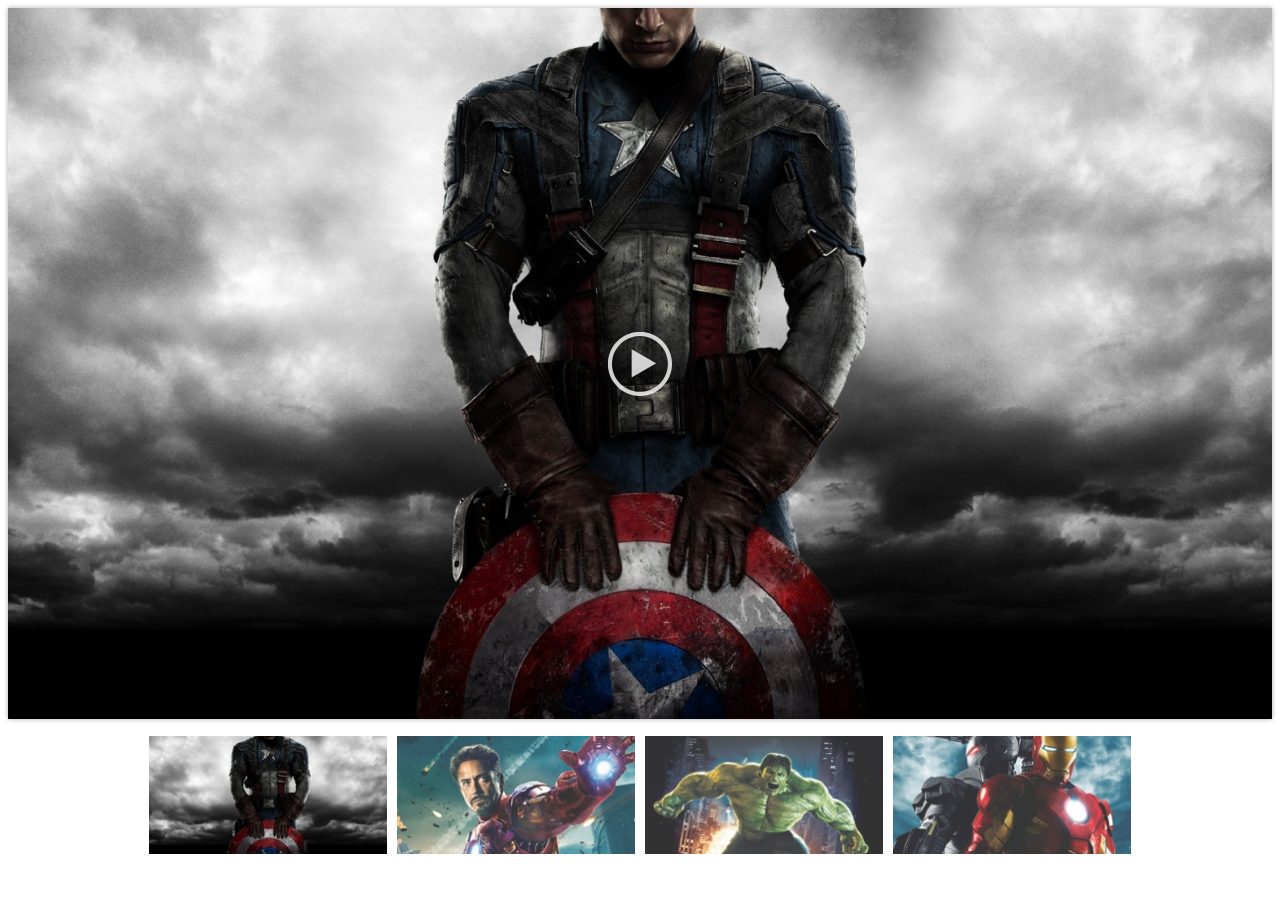
==== slider2.html @ e14e44c7 "first commit" ====
<!DOCTYPE html>
<html>
<head>
    <meta http-equiv="content-type" content="text/html;charset=utf-8"/>
    <title>Amazing Slider</title>
    
    <!-- Insert to your webpage before the </head> -->
    <script src="sliderengine/jquery.js"></script>
    <script src="sliderengine/amazingslider.js"></script>
    <link rel="stylesheet" type="text/css" href="sliderengine/amazingslider-2.css">
    <script src="sliderengine/initslider-2.js"></script>
    <!-- End of head section HTML codes -->
    
</head>
<body>
    
    <!-- Insert to your webpage where you want to display the slider -->
    <div class="amazingslider-wrapper" id="amazingslider-wrapper-2" style="display:block;position:relative;max-width:1280px;margin:0px auto;">
        <div class="amazingslider" id="amazingslider-2" style="display:block;position:relative;margin:0 auto;">
            <ul class="amazingslider-slides" style="display:none;">
                <li><img src="images/captain-america-the-first-avenger-chris-evans-shield-clouds.jpg" alt="Captain America: The First Avenger (2011)"  title="Captain America: The First Avenger (2011)" data-description="Trong Thế chiến thứ 2, để chiến đấu chống lại chủ nghĩa Phát xít, quân đội Mỹ bí mật lập nên dự án Siêu chiến binh. Steve Roger từ một anh lính nhỏ con, gầy gò nhưng dũng cảm đã trở thành một Siêu chiến binh mạnh mẽ, Captain America. Trong cuộc chiến cuối cùng chống lại Hydra, Steve đã hi sinh đâm máy bay chứa bom xuống biển, và bị đóng băng. Và được cứu sống ở tương lai thời hiện đại." />
                <video preload="none" src="https://www.youtube.com/embed/6y3oHJnfnjU?v=6y3oHJnfnjU&feature=emb_logo&ab_channel=TrailersCritic" ></video>
                </li>
                <li><img src="images/Avengers-Tony-Stark-Iron-Man-Movie-HD-Wallpaper-2880x1800-915x515.jpg" alt="Iron Man (2008)"  title="Iron Man (2008)" data-description="Tony Stark, một tỷ phú thiên tài trong một lần bị bắt cóc đã chế tạo nên bộ giáp Iron Man nhằm trốn thoát khỏi chúng. Sau khi thoát ra, Tony đã hoàn thiện bộ giáp của bản thân và dùng nó bảo vệ hòa bình cho thế giới. Danh tính Iron Man của Tony cũng bị lộ trong phần này." />
                <video preload="none" src="https://www.youtube.com/embed/KAE5ymVLmZg?v=KAE5ymVLmZg&feature=emb_logo&ab_channel=SeriesHunter24" ></video>
                </li>
                <li><img src="images/the-incredible-hulk-1k-2880x1800.jpg" alt="The Incredible Hulk (2008)"  title="The Incredible Hulk (2008)" data-description="Bruce Banner là nhà khoa học tham gia vào chương trình siêu chiến binh do đại tướng Thaddeus &quot;Thunderbolt&quot; Ross khởi xướng. Chương trình thất bại, Bruce Banner bị nhiễm phóng xạ và biến thành người khổng lồ xanh mỗi khi giận dữ. Bruce Banner vừa phải vật lộn khống chế bản thân, vừa trở thành mục tiêu truy đuổi của chính quyền, các thế lực xấu muốn sức mạnh." />
                <video preload="none" src="https://www.youtube.com/embed/xbqNb2PFKKA?v=xbqNb2PFKKA&ab_channel=MovieclipsClassicTrailers" ></video>
                </li>
                <li><img src="images/iron-man-2-4k-ay-2880x1800.jpg" alt="Iron Man 2 (2010)"  title="Iron Man 2 (2010)" data-description="Trong phần tiếp theo Tony phải đối mặt với việc chính quyền Mỹ muốn cướp lấy công nghệ Iron Man từ tay anh và sự quay lại trả thù của Ivan Vanko. Tony cùng với người bạn thân James Rhodey (War Machine) đã đánh bại Vanko ở cuối phim." data-texteffect="Font new" />
                <video preload="none" src="https://www.youtube.com/embed/wKtcmiifycU?v=wKtcmiifycU&t=70s&ab_channel=Movieclips" ></video>
                </li>
                <li><img src="images/thor_movie_2012-wallpaper-2560x1600.jpg" alt="Thor (2011)"  title="Thor (2011)" data-description="Thần sấm Thor là hoàng tử, con vua Odin ở vương quốc Asgard, nhưng vì kiêu ngạo nên bị đày xuống trái đất và mất hết sức mạnh. Thor làm quen và yêu nhà khoa học Jane Foster và dần học được sự khiêm tốn. Trong lúc đó ở Asgard, Odin chìm vào giấc ngủ còn Loki biết được mình không phải con ruột của Odin. Hắn đưa cỗ máy Destroyer đến Trái đất để sát hại anh mình. Thor nhờ sự dũng cảm của mình nên một lần nữa có lại được sức mạnh và đánh bại Loki." />
                <video preload="none" src="https://www.youtube.com/embed/vJUDu40Z_RY?v=vJUDu40Z_RY&t=81s&ab_channel=TheTrailerGuy" ></video>
                </li>
                <li><img src="images/the_avengers_2012_movie_2-wallpaper-2880x1800.jpg" alt="The Avenger (2012)"  title="The Avenger (2012)" data-description="Trong phần này các siêu anh hùng tập hợp lại thành một nhóm để chống lại Loki cùng đoàn quân ngoài vũ trụ của hắn. Các siêu anh hùng: Captain America, Iron Man, Hulk, Thor, Black Widow, Hawkeye không chỉ phải phối hợp cùng nhau mà còn phải giải quyết những bất đồng trong nội bộ của nhóm để cùng nhau giải cứu trái đất trước hiểm họa khôn lường." />
                <video preload="none" src="https://www.youtube.com/embed/hIR8Ar-Z4hw?v=hIR8Ar-Z4hw&ab_channel=MarvelEntertainment" ></video>
                </li>
                <li><img src="images/iron_man_3_iron_man_vs_mandarin-wallpaper-2880x1800.jpg" alt="Iron Man 3 (2013)"  title="Iron Man 3 (2013)" data-description="Trong phần Iron Man thứ 3 này Tony Stark tiếp tục phải đối mặt với một kẻ thù nguy hiểm và thông minh hơn gấp bội là tên khủng bố Mandarin liên tục thực hiện các vụ đánh bom bằng công nghệ Extremis và làm bị thương Happy Hogan, bạn thân của Stark. Sau khi thoát chết vì bị truy sát, Tony điều tra và biết kẻ đứng sau tất cả là khoa học gia Aldrich Killian, còn Mandarin kia chỉ là một diễn viên đóng giả." />
                <video preload="none" src="https://www.youtube.com/embed/Ke1Y3P9D0Bc?v=Ke1Y3P9D0Bc&t=35s&ab_channel=MarvelUK" ></video>
                </li>
                <li><img src="images/thor_the_dark_world_2013_movie-wallpaper-2880x1800.jpg" alt="Thor: The Dark World (2013)"  title="Thor: The Dark World (2013)" data-description="Trong khi Loki bị nhốt trong buồng giam ở Asgard sau thất bại với Avenger. Thor phải đối mặt với một mối đe dọa cổ xưa là những người Dark Elf do Malekith lãnh đạo. Malekith mong muốn tìm lại được Aether (Viên đá hiện thực) để phá hủy vũ trụ. Thor phải hợp tác với Loki để giải cứu người yêu của mình cũng như ngăn chặn Malekith." />
                <video preload="none" src="https://www.youtube.com/embed/npvJ9FTgZbM?v=npvJ9FTgZbM&t=24s&ab_channel=MarvelEntertainment" ></video>
                </li>
                <li><img src="images/captain_america_the_winter_soldier_2014-wallpaper-2880x1800.jpg" alt="Captain America: The Winter Soldier (2014)"  title="Captain America: The Winter Soldier (2014)" data-description="Captain America (giờ đây dưới quyền S.H.I.E.L.D.) vẫn đang tiếp tục thích nghi với thế giới hiện tại và thực hiện nhiều nhiệm vụ bảo vệ thế giới. Sau khi Nick Fury bị tấn công, Steve Rogers phát hiện S.H.I.E.L.D. đã bị HYDRA khống chế. Steve cùng với Black Widow và người bạn mới Falcon phải đối đầu chống lại Hydra và Chiến binh Mùa đông, cũng chính là Bucky Barnes, người bạn thân của Steve. Bucky đã không chết hồi Thế chiến thứ 2 mà đã bị HYDRA bắt về để lập trình lại não." />
                <video preload="none" src="https://www.youtube.com/embed/7SlILk2WMTI?v=7SlILk2WMTI&t=24s&ab_channel=MarvelEntertainment" ></video>
                </li>
                <li><img src="images/guardians_of_the_galaxy_2014_movie-wallpaper-2880x1800.jpg" alt="Guardians of the Galaxy 1 (2014)"  title="Guardians of the Galaxy 1 (2014)" data-description="Năm 1988, sau khi mẹ qua đời, Peter Quill bị bắt khỏi Trái đất bởi Tộc Yondu Ravager, từ đó anh trở thành đạo chích với biệt danh Star-Lord. Quill tìm được một quả cầu, bên trong là Viên đá Sức mạnh, nhưng rồi anh lại bị bắt ở hành tinh Xandar của Nova Corps. Tại đó Quill gặp Gamora, Rocket Racoon, Groot, Drax và cùng thoát ra. Họ cùng nhau ngăn cản âm mưu của tên chiến binh Kree là Ronan, kẻ muốn dùng quả cầu để hủy diệt Xandar." />
                <video preload="none" src="https://www.youtube.com/embed/2LIQ2-PZBC8?v=2LIQ2-PZBC8&ab_channel=MarvelEntertainment" ></video>
                </li>
                <li><img src="images/guardians_of_the_galaxy_vol_2-2560x1440.jpg" alt="Avengers: Age of Ultron (2015)"  title="Avengers: Age of Ultron (2015)" data-description="Nội dung của Vệ binh dải Ngân Hà 2 xoay quanh cuộc hành trình đi khắp vũ trụ của đội vệ binh để giúp Peter Quill tìm hiểu về nguồn gốc thực sự của mình." data-texteffect="Font new" />
                <video preload="none" src="https://www.youtube.com/embed/2cv2ueYnKjg?v=2cv2ueYnKjg&ab_channel=KinoCheckInternational" ></video>
                </li>
                <li><img src="images/avengers-age-of-ultron-movie-2880x1800.jpg" alt="Avengers: Age of Ultron (2015)"  title="Avengers: Age of Ultron (2015)" data-description="Sau sự kiện ở Captain America: The Winter Soldier các Avengers tập hợp cùng nhau để tiêu diệt tàn dư Hydra. Nhóm thu giữ được cây trượng của Loki với Viên đá Tâm trí, Tony tính dùng sức mạnh của viên đá để bảo vệ nền hòa bình Trái đất nhưng vô tình tạo ra Ultron, một thực thể tàn ác với ý định hủy diệt thế giới. Nhóm Avenger lại cùng nhau hợp sức bảo vệ thế giới và đánh bại kẻ thù mới này." />
                <video preload="none" src="https://www.youtube.com/embed/CieuGZ7TthE?v=CieuGZ7TthE&ab_channel=MovieclipsTrailers" ></video>
                </li>
                <li><img src="images/ant-man-2015-movie-2880x1800.jpg" alt="Ant-Man (2015)"  title="Ant-Man (2015)" data-description="Scott Lang, một đạo chích đã hoàn lương, đang tìm một công việc mới. Trong một lần ngứa nghề, anh đã gặp được Hank Pym và được ông giao cho bộ giáp Ant-Man với công nghệ thu nhỏ. Scott cùng con gái Hank Pym là Hope van Dyne, bắt tay lấy lại công nghệ công nghệ thu nhỏ này từ tay Darren Cross (học trò cũ của hank Pym) nhưng đang có ý định bán công nghệ này cho Hydr" />
                <video preload="none" src="https://www.youtube.com/embed/QfOZWGLT1JM?v=QfOZWGLT1JM&ab_channel=MovieclipsTrailers" ></video>
                </li>
                <li><img src="images/doctor_strange-wallpaper-2880x1800.jpg" alt="Doctor Strange (2016)"  title="Doctor Strange (2016)" data-description="Stephen Strange, bác sĩ nhà giải phẫu thần kinh nổi tiếng nhất thế giới, gặp một tai nạn xe hơi kinh hoàng và bị chấn thương tay gần như không thể phục hồi, mất đi sự nghiệp anh quyết định sẽ lên đường đi tìm cách để chữa trị, anh đã đi đến Kamar-Taj và đã gặp Thượng Cổ Tôn Giả (The Ancient One).
Bà đã dạy Strange cách sử dụng các võ thuật huyền bí để có thể giải cứu Trái Đất khỏi các hiểm họa khôn lường của tên quái vật Dormammu." />
                <video preload="none" src="https://www.youtube.com/embed/HSzx-zryEgM?v=HSzx-zryEgM&ab_channel=MarvelEntertainment" ></video>
                </li>
                <li><img src="images/2DBcuS.jpg" alt="Captain America: Civil War (2016)"  title="Captain America: Civil War (2016)" data-description="Sau những hoạt động bảo vệ thế giới dẫn đến thương vong cho dân thường, Chính phủ quyết định đã đến lúc nhóm Avenger phải chịu trách nhiệm cho những hoạt động của họ. Hiệp ước Sokovia ra đời dẫn đến những bất đồng trong nhóm Avenger giữa Captain America và Iron Man.
Sau khi trụ sở LHQ bị đánh bom, Bucky Barnes trở thành kẻ tình nghi số một, để bảo vệ người bạn thân của mình, Captain phải đối đầu với những người đồng đội của mình.
Một trận chiến nổ ra giữa nhóm bao gồm Captain America, Winter Soldier, Falcon, Ant-Man, Scarlet Witch, Hawkeye với nhóm của Iron Man bao gồm Iron Man, War Machine, Vision, Spider-Man, Black Panther, Black Widow. Thế nhưng, tất cả chỉ là âm mưu của kẻ phản diện Zemo để các siêu anh hùng chống lại nhau." />
                <video preload="none" src="https://www.youtube.com/embed/FkTybqcX-Yo?v=FkTybqcX-Yo&ab_channel=MovieclipsTrailers" ></video>
                </li>
                <li><img src="images/black-panther-4k-movie-poster-vi-2880x1800.jpg" alt="Black Panther (2018)"  title="Black Panther (2018)" data-description="Kể về nguồn gốc ra đời cũng như sức mạnh của Black Panther, sau sự kiện cha của Black Panther là T’Chaka mất bởi Zemo, Black Panther (T’Challa) lên ngôi kế vị trở thành vua của Wakanda. Black Panther phải đối đầu với kẻ thù rất mạnh và cũng là người anh em họ của mình, Killmonger." />
                <video preload="none" src="https://www.youtube.com/embed/xjDjIWPwcPU?v=xjDjIWPwcPU&ab_channel=MarvelEntertainment" ></video>
                </li>
                <li><img src="images/spider_man_homecoming_2017_hd-2560x1440.jpg" alt="Spider-Man: Homecoming  (2017)"  title="Spider-Man: Homecoming  (2017)" data-description="Sau sự kiện Captain America: Civil War, Spider Man trở về nhà và tiếp tục việc học của mình cũng như bảo về thành phố New York. Với bộ giáp mới do Tony Stark chế tạo, Nhện nhọ Peter Parker giờ đây có thể tự tin bảo vệ New York trước mọi thế lực nguy hiểm. Kết phim, Tony Stark mở lời mời Peter vào Biệt đội Avenger, nhưng cậu từ chối." />
                <video preload="none" src="https://www.youtube.com/embed/n9DwoQ7HWvI?v=n9DwoQ7HWvI&ab_channel=MovieclipsTrailers" ></video>
                </li>
                <li><img src="images/4k-thor-ragnarok-cl-2880x1800.jpg" alt="Thor: Ragnarok (2017)"  title="Thor: Ragnarok (2017)" data-description="Sau khi trở về Asgard và phát hiện Odin bị Loki giả mạo, Thor cùng Loki đi đến Trái đất tìm Odin, nhưng lúc này Odin đã rất yếu và giải thích rằng Ragnarok nhất định sẽ xảy ra nếu mình mất. Sau khi Odin tan biến, Hela (Chị ruột của Thor) xuất hiện và đối đầu với Thor và Loki. Búa thần Mjolnir của Thor bị Hela đánh vỡ, Thor lưu lạc đến hành tinh Sakaar và gặp lại người bạn cũ Hulk. Anh cùng bạn bè của mình phải tìm mọi cách và chạy đua với thời gian để đánh bại Hela" />
                <video preload="none" src="https://www.youtube.com/embed/ue80QwXMRHg?v=ue80QwXMRHg&ab_channel=MarvelEntertainment" ></video>
                </li>
                <li><img src="images/avengers-infinity-war-2018-all-characters-poster-1s-2560x1080.jpg" alt="Avenger: Infinity War (2018)"  title="Avenger: Infinity War (2018)" data-description="Đội Avenger tiếp tục một lần nữa bảo vệ Trái đất khỏi thảm họa hủy diệt từ tên siêu phản diện Thanos. Iron Man cùng Spider Man, Doctor Stranger, nhóm Guardian đến hành tinh Titan để ngăn chặn Thanos.
Còn nhóm Captain America đến Wakanda để bảo vệ Viên đá tâm trí của Vision. Đứng trước kẻ thù quá mạnh, kết quả nhóm Avenger thất bại hoàn toàn và sau cú búng tay định mệnh đã tiêu diệt một nửa sinh mệnh trong vũ trụ của Thanos, đã làm cho phân nửa nhóm Avenger tan biến.
Nebula và Stark là những người sống sót trên Titan, trong khi ở Wakanda chỉ còn lại Steve Roger, Hulk, M&apos;Baku, Okoye, Rhodes, Rocket, Black Widow và Thor." />
                <video preload="none" src="https://www.youtube.com/embed/6ZfuNTqbHE8?v=6ZfuNTqbHE8&ab_channel=MarvelEntertainment" ></video>
                </li>
                <li><img src="images/ant_man_and_the_wasp_4k_8k_2018-2560x1440.jpg" alt="Ant man and The Wasp (2018)"  title="Ant man and The Wasp (2018)" data-description="Phần tiếp theo Ant-Man (2015), Scott Lang chiến đấu cùng Hope Van Dyne (Chiến binh ong) để cứu mẹ cô - Janet van Dyne (Wasp) bị kẹt trong thế giới lượng tử. Anh phải đối đầu với Sonny Burch - một kẻ buôn bán thiết bị ở chợ đen muốn đánh cắp những nghiên cứu của Pym và Hope, và Gosh - một người phụ nữ đeo mặt nạ, có trạng thái không ổn định.
Kết thúc phim, trong khi Scott đang vào thí nghiệm ở thế giới lượng tử thì Hank Pym, Hope van Dyne, Janet van Dyne tan biến do cú búng tay của Thanos gây ra, làm cho Scott bị kẹt lại trong thế giới lượng tử." />
                <video preload="none" src="https://www.youtube.com/embed/UUkn-enk2RU?v=UUkn-enk2RU&ab_channel=MarvelEntertainment" ></video>
                </li>
                <li><img src="images/captain_marvel_4k_5k-wallpaper-2880x1800.jpg" alt="Captain Marvel (2019)"  title="Captain Marvel (2019)" data-description="Phần phim riêng về Captain Marvel. Carol Danvers, lấy bối cảnh vào những năm 90, kể về lý lịch cũng như nguồn gốc ra đời sức mạnh của Captain Marvel, về con đường trở thành siêu anh hùng mạnh mẽ nhất vũ trụ của Carol Danvers." />
                <video preload="none" src="https://www.youtube.com/embed/moY78qMJuxM?v=moY78qMJuxM&ab_channel=FilmSelectTrailer" ></video>
                </li>
                <li><img src="images/avengers-endgame-2019-official-poster-th-2880x1800.jpg" alt="Avengers: Endgame (2019)"  title="Avengers: Endgame (2019)" data-description="5 năm sau cú búng tay của Thanos các Avenger sống sót tìm cách đảo ngược những gì Thanos đã làm, Scott Lang may mắn thoát ra khỏi thế giới lượng tử và cùng các Avenger khác tìm cách dùng nó để quay ngược quá khứ để tìm đá vô cực nhằm khắc phục những mất mát mà Thanos đã gây ra cho vũ trụ.
Kết phim, nhờ sự hi sinh Iron Man - Tony Stark nhóm Avenger tiêu diệt được Thanos và toàn bộ đội quân của hắn, cũng như cứu sống được những người đã bị biến mất ở phần Avenger: Infinity War, từ đó mở ra một tương lai mới cho nền hòa bình vũ trụ." />
                <video preload="none" src="https://www.youtube.com/embed/TcMBFSGVi1c?v=TcMBFSGVi1c&ab_channel=MarvelEntertainment" ></video>
                </li>
                <li><img src="images/spider-man-far-from-home-2019-2880x1800_949564-mm-90.jpg" alt="Spider-Man: Far From Home (2019)"  title="Spider-Man: Far From Home (2019)" data-description="Người Nhện Xa Nhà lấy bối cảnh sau sự kiện Avenger: Endgame, Peter trở về nhà và bắt đầu cuộc sống bình thường, trong chuyến du lịch châu Âu cùng nhóm bạn. Nhện nhọ phải đối đầu với Misterio, một nhân vật tưởng chừng đầy quyền năng nhưng thực chất đó chỉ là công nghệ ảo ảnh để đánh lừa người khác của hắn mà thôi." />
                <video preload="none" src="https://www.youtube.com/embed/Nt9L1jCKGnE?v=Nt9L1jCKGnE&ab_channel=SonyPicturesEntertainment" ></video>
                </li>
            </ul>
            <ul class="amazingslider-thumbnails" style="display:none;">
                <li><img src="images/captain-america-the-first-avenger-chris-evans-shield-clouds-tn.jpg" alt="Captain America: The First Avenger (2011)" title="Captain America: The First Avenger (2011)" /></li>
                <li><img src="images/Avengers-Tony-Stark-Iron-Man-Movie-HD-Wallpaper-2880x1800-915x515-tn.jpg" alt="Iron Man (2008)" title="Iron Man (2008)" /></li>
                <li><img src="images/the-incredible-hulk-1k-2880x1800-tn.jpg" alt="The Incredible Hulk (2008)" title="The Incredible Hulk (2008)" /></li>
                <li><img src="images/iron-man-2-4k-ay-2880x1800-tn.jpg" alt="Iron Man 2 (2010)" title="Iron Man 2 (2010)" /></li>
                <li><img src="images/thor_movie_2012-wallpaper-2560x1600-tn.jpg" alt="Thor (2011)" title="Thor (2011)" /></li>
                <li><img src="images/the_avengers_2012_movie_2-wallpaper-2880x1800-tn.jpg" alt="The Avenger (2012)" title="The Avenger (2012)" /></li>
                <li><img src="images/iron_man_3_iron_man_vs_mandarin-wallpaper-2880x1800-tn.jpg" alt="Iron Man 3 (2013)" title="Iron Man 3 (2013)" /></li>
                <li><img src="images/thor_the_dark_world_2013_movie-wallpaper-2880x1800-tn.jpg" alt="Thor: The Dark World (2013)" title="Thor: The Dark World (2013)" /></li>
                <li><img src="images/captain_america_the_winter_soldier_2014-wallpaper-2880x1800-tn.jpg" alt="Captain America: The Winter Soldier (2014)" title="Captain America: The Winter Soldier (2014)" /></li>
                <li><img src="images/guardians_of_the_galaxy_2014_movie-wallpaper-2880x1800-tn.jpg" alt="Guardians of the Galaxy 1 (2014)" title="Guardians of the Galaxy 1 (2014)" /></li>
                <li><img src="images/guardians_of_the_galaxy_vol_2-2560x1440-tn.jpg" alt="Avengers: Age of Ultron (2015)" title="Avengers: Age of Ultron (2015)" /></li>
                <li><img src="images/avengers-age-of-ultron-movie-2880x1800-tn.jpg" alt="Avengers: Age of Ultron (2015)" title="Avengers: Age of Ultron (2015)" /></li>
                <li><img src="images/ant-man-2015-movie-2880x1800-tn.jpg" alt="Ant-Man (2015)" title="Ant-Man (2015)" /></li>
                <li><img src="images/doctor_strange-wallpaper-2880x1800-tn.jpg" alt="Doctor Strange (2016)" title="Doctor Strange (2016)" /></li>
                <li><img src="images/2DBcuS-tn.jpg" alt="Captain America: Civil War (2016)" title="Captain America: Civil War (2016)" /></li>
                <li><img src="images/black-panther-4k-movie-poster-vi-2880x1800-tn.jpg" alt="Black Panther (2018)" title="Black Panther (2018)" /></li>
                <li><img src="images/spider_man_homecoming_2017_hd-2560x1440-tn.jpg" alt="Spider-Man: Homecoming  (2017)" title="Spider-Man: Homecoming  (2017)" /></li>
                <li><img src="images/4k-thor-ragnarok-cl-2880x1800-tn.jpg" alt="Thor: Ragnarok (2017)" title="Thor: Ragnarok (2017)" /></li>
                <li><img src="images/avengers-infinity-war-2018-all-characters-poster-1s-2560x1080-tn.jpg" alt="Avenger: Infinity War (2018)" title="Avenger: Infinity War (2018)" /></li>
                <li><img src="images/ant_man_and_the_wasp_4k_8k_2018-2560x1440-tn.jpg" alt="Ant man and The Wasp (2018)" title="Ant man and The Wasp (2018)" /></li>
                <li><img src="images/captain_marvel_4k_5k-wallpaper-2880x1800-tn.jpg" alt="Captain Marvel (2019)" title="Captain Marvel (2019)" /></li>
                <li><img src="images/avengers-endgame-2019-official-poster-th-2880x1800-tn.jpg" alt="Avengers: Endgame (2019)" title="Avengers: Endgame (2019)" /></li>
                <li><img src="images/spider-man-far-from-home-2019-2880x1800_949564-mm-90-tn.jpg" alt="Spider-Man: Far From Home (2019)" title="Spider-Man: Far From Home (2019)" /></li>
            </ul>
        <div class="amazingslider-engine"><a href="http://amazingslider.com" title="Responsive JavaScript Image Slider">Responsive JavaScript Image Slider</a></div>
        </div>
    </div>
    <!-- End of body section HTML codes -->
    
</body>
</html>
---- sliderengine/amazingslider-2.css ----
/* blue button large */
.as-btn-blue-large {
  	display: inline-block;
  	border: none;
  	-webkit-box-sizing: border-box;
  	-moz-box-sizing: border-box;
  	box-sizing: border-box;
  	margin: 0;
  	background: #009cde;
  	font-family: "Lucida Sans Unicode","Lucida Grande",sans-serif,Arial;
  	color: #fff;
  	cursor: pointer;
  	text-align: center;
  	text-decoration: none;
  	text-shadow: none;
  	text-transform: none;
  	white-space: nowrap;
  	-webkit-font-smoothing: antialiased;
	padding: 10px 16px;
	font-size: 24px;
	font-weight: 300;
  	-webkit-border-radius: 4px;
  	-moz-border-radius: 4px;
  	border-radius: 4px;
}

.as-btn-blue-large:hover {
  	color: #fff;
  	background: #0285d2;
}

.as-btn-blue-large:focus {
  	outline: 0;
}

/* blue button medium */
.as-btn-blue-medium {
  	display: inline-block;
  	border: none;
  	-webkit-box-sizing: border-box;
  	-moz-box-sizing: border-box;
  	box-sizing: border-box;
  	margin: 0;
  	background: #009cde;
  	font-family: "Lucida Sans Unicode","Lucida Grande",sans-serif,Arial;
  	color: #fff;
  	cursor: pointer;
  	text-align: center;
  	text-decoration: none;
  	text-shadow: none;
  	text-transform: none;
  	white-space: nowrap;
  	-webkit-font-smoothing: antialiased;
	padding: 6px 12px;
	font-size: 14px;
	font-weight: normal;
  	-webkit-border-radius: 2px;
  	-moz-border-radius: 2px;
  	border-radius: 2px;
}

.as-btn-blue-medium:hover {
  	color: #fff;
  	background: #0285d2;
}

.as-btn-blue-medium:focus {
  	outline: 0;
}

/* blue button small */
.as-btn-blue-small {
  	display: inline-block;
  	border: none;
  	-webkit-box-sizing: border-box;
  	-moz-box-sizing: border-box;
  	box-sizing: border-box;
  	margin: 0;
  	background: #009cde;
  	font-family: "Lucida Sans Unicode","Lucida Grande",sans-serif,Arial;
  	color: #fff;
  	cursor: pointer;
  	text-align: center;
  	text-decoration: none;
  	text-shadow: none;
  	text-transform: none;
  	white-space: nowrap;
  	-webkit-font-smoothing: antialiased;
	padding: 5px 10px;
	font-size: 12px;
	font-weight: normal;
  	-webkit-border-radius: 0px;
  	-moz-border-radius: 0px;
  	border-radius: 0px;
}

.as-btn-blue-small:hover {
  	color: #fff;
  	background: #0285d2;
}

.as-btn-blue-small:focus {
  	outline: 0;
}

/* blue border large */
.as-btn-blueborder-large {
  	display: inline-block;
  	border: 2px solid #009cde;
  	-webkit-box-sizing: border-box;
  	-moz-box-sizing: border-box;
  	box-sizing: border-box;
  	margin: 0;
  	background: transparent;
  	font-family: "Lucida Sans Unicode","Lucida Grande",sans-serif,Arial;
  	color: #009cde;
  	cursor: pointer;
  	text-align: center;
  	text-decoration: none;
  	text-shadow: none;
  	text-transform: none;
  	vertical-align: baseline;
  	white-space: nowrap;
  	-webkit-font-smoothing: antialiased;
	padding: 10px 16px;
	font-size: 24px;
	font-weight: 300;
  	-webkit-border-radius: 4px;
  	-moz-border-radius: 4px;
  	border-radius: 4px;
}

.as-btn-blueborder-large:hover {
  	color: #fff;
  	background: #009cde;
}

.as-btn-blueborder-large:focus {
  	outline: 0;
}

/* blue border medium */
.as-btn-blueborder-medium {
  	display: inline-block;
  	border: 2px solid #009cde;
  	-webkit-box-sizing: border-box;
  	-moz-box-sizing: border-box;
  	box-sizing: border-box;
  	margin: 0;
  	background: transparent;
  	font-family: "Lucida Sans Unicode","Lucida Grande",sans-serif,Arial;
  	color: #009cde;
  	cursor: pointer;
  	text-align: center;
  	text-decoration: none;
  	text-shadow: none;
  	text-transform: none;
  	vertical-align: baseline;
  	white-space: nowrap;
  	-webkit-font-smoothing: antialiased;
	padding: 6px 12px;
	font-size: 14px;
	font-weight: normal;
  	-webkit-border-radius: 2px;
  	-moz-border-radius: 2px;
  	border-radius: 2px;
}

.as-btn-blueborder-medium:hover {
  	color: #fff;
  	background: #009cde;
}

.as-btn-blueborder-medium:focus {
  	outline: 0;
}

/* blue border small */
.as-btn-blueborder-small {
  	display: inline-block;
  	border: 2px solid #009cde;
  	-webkit-box-sizing: border-box;
  	-moz-box-sizing: border-box;
  	box-sizing: border-box;
  	margin: 0;
  	background: transparent;
  	font-family: "Lucida Sans Unicode","Lucida Grande",sans-serif,Arial;
  	color: #009cde;
  	cursor: pointer;
  	text-align: center;
  	text-decoration: none;
  	text-shadow: none;
  	text-transform: none;
  	vertical-align: baseline;
  	white-space: nowrap;
  	-webkit-font-smoothing: antialiased;
	padding: 5px 10px;
	font-size: 12px;
	font-weight: normal;
  	-webkit-border-radius: 0px;
  	-moz-border-radius: 0px;
  	border-radius: 0px;
}

.as-btn-blueborder-small:hover {
  	color: #fff;
  	background: #009cde;
}

.as-btn-blueborder-small:focus {
  	outline: 0;
}

/* orange button large */
.as-btn-orange-large {
  	display: inline-block;
  	border: none;
  	-webkit-box-sizing: border-box;
  	-moz-box-sizing: border-box;
  	box-sizing: border-box;
  	margin: 0;
  	background: #f7a020;
  	font-family: "Lucida Sans Unicode","Lucida Grande",sans-serif,Arial;
  	color: #fff;
  	cursor: pointer;
  	text-align: center;
  	text-decoration: none;
  	text-shadow: none;
  	text-transform: none;
  	white-space: nowrap;
  	-webkit-font-smoothing: antialiased;
	padding: 10px 16px;
	font-size: 24px;
	font-weight: 300;
  	-webkit-border-radius: 4px;
  	-moz-border-radius: 4px;
  	border-radius: 4px;
}

.as-btn-orange-large:hover {
  	color: #fff;
  	background: #ffc030;
}

.as-btn-orange-large:focus {
  	outline: 0;
}

/* orange button medium */
.as-btn-orange-medium {
  	display: inline-block;
  	border: none;
  	-webkit-box-sizing: border-box;
  	-moz-box-sizing: border-box;
  	box-sizing: border-box;
  	margin: 0;
  	background: #f7a020;
  	font-family: "Lucida Sans Unicode","Lucida Grande",sans-serif,Arial;
  	color: #fff;
  	cursor: pointer;
  	text-align: center;
  	text-decoration: none;
  	text-shadow: none;
  	text-transform: none;
  	white-space: nowrap;
  	-webkit-font-smoothing: antialiased;
	padding: 6px 12px;
	font-size: 14px;
	font-weight: normal;
  	-webkit-border-radius: 2px;
  	-moz-border-radius: 2px;
  	border-radius: 2px;
}

.as-btn-orange-medium:hover {
  	color: #fff;
  	background: #ffc030;
}

.as-btn-orange-medium:focus {
  	outline: 0;
}

/* orange button small */
.as-btn-orange-small {
  	display: inline-block;
  	border: none;
  	-webkit-box-sizing: border-box;
  	-moz-box-sizing: border-box;
  	box-sizing: border-box;
  	margin: 0;
  	background: #f7a020;
  	font-family: "Lucida Sans Unicode","Lucida Grande",sans-serif,Arial;
  	color: #fff;
  	cursor: pointer;
  	text-align: center;
  	text-decoration: none;
  	text-shadow: none;
  	text-transform: none;
  	white-space: nowrap;
  	-webkit-font-smoothing: antialiased;
	padding: 5px 10px;
	font-size: 12px;
	font-weight: normal;
  	-webkit-border-radius: 0px;
  	-moz-border-radius: 0px;
  	border-radius: 0px;
}

.as-btn-orange-small:hover {
  	color: #fff;
  	background: #ffc030;
}

.as-btn-orange-small:focus {
  	outline: 0;
}

/* orange border large */
.as-btn-orangeborder-large {
  	display: inline-block;
  	border: 2px solid #f7a020;
  	-webkit-box-sizing: border-box;
  	-moz-box-sizing: border-box;
  	box-sizing: border-box;
  	margin: 0;
  	background: transparent;
  	font-family: "Lucida Sans Unicode","Lucida Grande",sans-serif,Arial;
  	color: #f7a020;
  	cursor: pointer;
  	text-align: center;
  	text-decoration: none;
  	text-shadow: none;
  	text-transform: none;
  	vertical-align: baseline;
  	white-space: nowrap;
  	-webkit-font-smoothing: antialiased;
	padding: 10px 16px;
	font-size: 24px;
	font-weight: 300;
  	-webkit-border-radius: 4px;
  	-moz-border-radius: 4px;
  	border-radius: 4px;
}

.as-btn-orangeborder-large:hover {
  	color: #fff;
  	background: #f7a020;
}

.as-btn-orangeborder-large:focus {
  	outline: 0;
}

/* orange border medium */
.as-btn-orangeborder-medium {
  	display: inline-block;
  	border: 2px solid #f7a020;
  	-webkit-box-sizing: border-box;
  	-moz-box-sizing: border-box;
  	box-sizing: border-box;
  	margin: 0;
  	background: transparent;
  	font-family: "Lucida Sans Unicode","Lucida Grande",sans-serif,Arial;
  	color: #f7a020;
  	cursor: pointer;
  	text-align: center;
  	text-decoration: none;
  	text-shadow: none;
  	text-transform: none;
  	vertical-align: baseline;
  	white-space: nowrap;
  	-webkit-font-smoothing: antialiased;
	padding: 6px 12px;
	font-size: 14px;
	font-weight: normal;
  	-webkit-border-radius: 2px;
  	-moz-border-radius: 2px;
  	border-radius: 2px;
}

.as-btn-orangeborder-medium:hover {
  	color: #fff;
  	background: #f7a020;
}

.as-btn-orangeborder-medium:focus {
  	outline: 0;
}

/* orange border small */
.as-btn-orangeborder-small {
  	display: inline-block;
  	border: 2px solid #f7a020;
  	-webkit-box-sizing: border-box;
  	-moz-box-sizing: border-box;
  	box-sizing: border-box;
  	margin: 0;
  	background: transparent;
  	font-family: "Lucida Sans Unicode","Lucida Grande",sans-serif,Arial;
  	color: #f7a020;
  	cursor: pointer;
  	text-align: center;
  	text-decoration: none;
  	text-shadow: none;
  	text-transform: none;
  	vertical-align: baseline;
  	white-space: nowrap;
  	-webkit-font-smoothing: antialiased;
	padding: 5px 10px;
	font-size: 12px;
	font-weight: normal;
  	-webkit-border-radius: 0px;
  	-moz-border-radius: 0px;
  	border-radius: 0px;
}

.as-btn-orangeborder-small:hover {
  	color: #fff;
  	background: #f7a020;
}

.as-btn-orangeborder-small:focus {
  	outline: 0;
}

/* white button large */
.as-btn-white-large {
  	display: inline-block;
  	border: none;
  	-webkit-box-sizing: border-box;
  	-moz-box-sizing: border-box;
  	box-sizing: border-box;
  	margin: 0;
  	background: #fff;
  	font-family: "Lucida Sans Unicode","Lucida Grande",sans-serif,Arial;
  	color: #444;
  	cursor: pointer;
  	text-align: center;
  	text-decoration: none;
  	text-shadow: none;
  	text-transform: none;
  	white-space: nowrap;
  	-webkit-font-smoothing: antialiased;
	padding: 10px 16px;
	font-size: 24px;
	font-weight: 300;
  	-webkit-border-radius: 4px;
  	-moz-border-radius: 4px;
  	border-radius: 4px;
}

.as-btn-white-large:hover {
  	color: #fff;
  	background: #444;
}

.as-btn-white-large:focus {
  	outline: 0;
}

/* white button medium */
.as-btn-white-medium {
  	display: inline-block;
  	border: none;
  	-webkit-box-sizing: border-box;
  	-moz-box-sizing: border-box;
  	box-sizing: border-box;
  	margin: 0;
  	background: #fff;
  	font-family: "Lucida Sans Unicode","Lucida Grande",sans-serif,Arial;
  	color: #444;
  	cursor: pointer;
  	text-align: center;
  	text-decoration: none;
  	text-shadow: none;
  	text-transform: none;
  	white-space: nowrap;
  	-webkit-font-smoothing: antialiased;
	padding: 6px 12px;
	font-size: 14px;
	font-weight: normal;
  	-webkit-border-radius: 2px;
  	-moz-border-radius: 2px;
  	border-radius: 2px;
}

.as-btn-white-medium:hover {
  	color: #fff;
  	background: #444;
}

.as-btn-white-medium:focus {
  	outline: 0;
}

/* white button small */
.as-btn-white-small {
  	display: inline-block;
  	border: none;
  	-webkit-box-sizing: border-box;
  	-moz-box-sizing: border-box;
  	box-sizing: border-box;
  	margin: 0;
  	background: #fff;
  	font-family: "Lucida Sans Unicode","Lucida Grande",sans-serif,Arial;
  	color: #444;
  	cursor: pointer;
  	text-align: center;
  	text-decoration: none;
  	text-shadow: none;
  	text-transform: none;
  	white-space: nowrap;
  	-webkit-font-smoothing: antialiased;
	padding: 5px 10px;
	font-size: 12px;
	font-weight: normal;
  	-webkit-border-radius: 0px;
  	-moz-border-radius: 0px;
  	border-radius: 0px;
}

.as-btn-white-small:hover {
  	color: #fff;
  	background: #444;
}

.as-btn-white-small:focus {
  	outline: 0;
}

/* white border large */
.as-btn-whiteborder-large {
  	display: inline-block;
  	border: 2px solid #fff;
  	-webkit-box-sizing: border-box;
  	-moz-box-sizing: border-box;
  	box-sizing: border-box;
  	margin: 0;
  	background: transparent;
  	font-family: "Lucida Sans Unicode","Lucida Grande",sans-serif,Arial;
  	color: #fff;
  	cursor: pointer;
  	text-align: center;
  	text-decoration: none;
  	text-shadow: none;
  	text-transform: none;
  	vertical-align: baseline;
  	white-space: nowrap;
  	-webkit-font-smoothing: antialiased;
	padding: 10px 16px;
	font-size: 24px;
	font-weight: 300;
  	-webkit-border-radius: 4px;
  	-moz-border-radius: 4px;
  	border-radius: 4px;
}

.as-btn-whiteborder-large:hover {
  	color: #444;
  	background: #fff;
}

.as-btn-whiteborder-large:focus {
  	outline: 0;
}

/* white border medium */
.as-btn-whiteborder-medium {
  	display: inline-block;
  	border: 2px solid #fff;
  	-webkit-box-sizing: border-box;
  	-moz-box-sizing: border-box;
  	box-sizing: border-box;
  	margin: 0;
  	background: transparent;
  	font-family: "Lucida Sans Unicode","Lucida Grande",sans-serif,Arial;
  	color: #fff;
  	cursor: pointer;
  	text-align: center;
  	text-decoration: none;
  	text-shadow: none;
  	text-transform: none;
  	vertical-align: baseline;
  	white-space: nowrap;
  	-webkit-font-smoothing: antialiased;
	padding: 6px 12px;
	font-size: 14px;
	font-weight: normal;
  	-webkit-border-radius: 2px;
  	-moz-border-radius: 2px;
  	border-radius: 2px;
}

.as-btn-whiteborder-medium:hover {
  	color: #444;
  	background: #fff;
}

.as-btn-whiteborder-medium:focus {
  	outline: 0;
}

/* white border small */
.as-btn-whiteborder-small {
  	display: inline-block;
  	border: 2px solid #fff;
  	-webkit-box-sizing: border-box;
  	-moz-box-sizing: border-box;
  	box-sizing: border-box;
  	margin: 0;
  	background: transparent;
  	font-family: "Lucida Sans Unicode","Lucida Grande",sans-serif,Arial;
  	color: #fff;
  	cursor: pointer;
  	text-align: center;
  	text-decoration: none;
  	text-shadow: none;
  	text-transform: none;
  	vertical-align: baseline;
  	white-space: nowrap;
  	-webkit-font-smoothing: antialiased;
	padding: 5px 10px;
	font-size: 12px;
	font-weight: normal;
  	-webkit-border-radius: 0px;
  	-moz-border-radius: 0px;
  	border-radius: 0px;
}

.as-btn-whiteborder-small:hover {
  	color: #444;
  	background: #fff;
}

.as-btn-whiteborder-small:focus {
  	outline: 0;
}

/* navy button large */
.as-btn-navy-large {
  	display: inline-block;
  	border: none;
  	-webkit-box-sizing: border-box;
  	-moz-box-sizing: border-box;
  	box-sizing: border-box;
  	margin: 0;
  	background: #334455;
  	font-family: "Lucida Sans Unicode","Lucida Grande",sans-serif,Arial;
  	color: #fff;
  	cursor: pointer;
  	text-align: center;
  	text-decoration: none;
  	text-shadow: none;
  	text-transform: none;
  	white-space: nowrap;
  	-webkit-font-smoothing: antialiased;
	padding: 10px 16px;
	font-size: 24px;
	font-weight: 300;
  	-webkit-border-radius: 4px;
  	-moz-border-radius: 4px;
  	border-radius: 4px;
}

.as-btn-navy-large:hover {
  	color: #fff;
  	background: #445566;
}

.as-btn-navy-large:focus {
  	outline: 0;
}

/* navy button medium */
.as-btn-navy-medium {
  	display: inline-block;
  	border: none;
  	-webkit-box-sizing: border-box;
  	-moz-box-sizing: border-box;
  	box-sizing: border-box;
  	margin: 0;
  	background: #334455;
  	font-family: "Lucida Sans Unicode","Lucida Grande",sans-serif,Arial;
  	color: #fff;
  	cursor: pointer;
  	text-align: center;
  	text-decoration: none;
  	text-shadow: none;
  	text-transform: none;
  	white-space: nowrap;
  	-webkit-font-smoothing: antialiased;
	padding: 6px 12px;
	font-size: 14px;
	font-weight: normal;
  	-webkit-border-radius: 2px;
  	-moz-border-radius: 2px;
  	border-radius: 2px;
}

.as-btn-navy-medium:hover {
  	color: #fff;
  	background: #445566;
}

.as-btn-navy-medium:focus {
  	outline: 0;
}

/* navy button small */
.as-btn-navy-small {
  	display: inline-block;
  	border: none;
  	-webkit-box-sizing: border-box;
  	-moz-box-sizing: border-box;
  	box-sizing: border-box;
  	margin: 0;
  	background: #334455;
  	font-family: "Lucida Sans Unicode","Lucida Grande",sans-serif,Arial;
  	color: #fff;
  	cursor: pointer;
  	text-align: center;
  	text-decoration: none;
  	text-shadow: none;
  	text-transform: none;
  	white-space: nowrap;
  	-webkit-font-smoothing: antialiased;
	padding: 5px 10px;
	font-size: 12px;
	font-weight: normal;
  	-webkit-border-radius: 0px;
  	-moz-border-radius: 0px;
  	border-radius: 0px;
}

.as-btn-navy-small:hover {
  	color: #fff;
  	background: #445566;
}

.as-btn-navy-small:focus {
  	outline: 0;
}
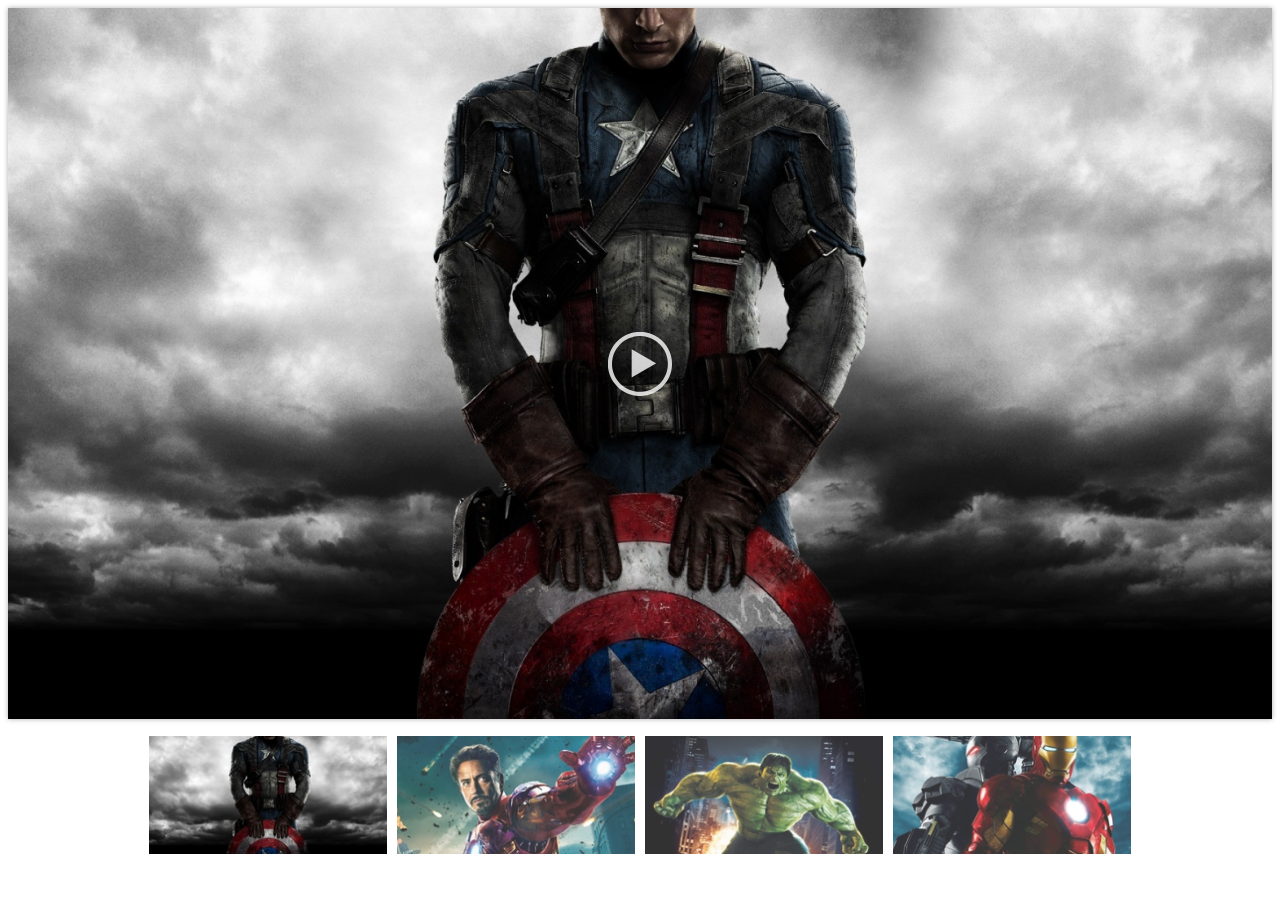
==== commit 6e5e6d8a: "Thêm chức năng tìm kiếm" ====
--- a/slider2.html
+++ b/slider2.html
@@ -1,129 +1,50 @@
-<!DOCTYPE html>
-<html>
-<head>
-    <meta http-equiv="content-type" content="text/html;charset=utf-8"/>
-    <title>Amazing Slider</title>
-    
-    <!-- Insert to your webpage before the </head> -->
-    <script src="sliderengine/jquery.js"></script>
-    <script src="sliderengine/amazingslider.js"></script>
-    <link rel="stylesheet" type="text/css" href="sliderengine/amazingslider-2.css">
-    <script src="sliderengine/initslider-2.js"></script>
-    <!-- End of head section HTML codes -->
-    
-</head>
-<body>
-    
-    <!-- Insert to your webpage where you want to display the slider -->
-    <div class="amazingslider-wrapper" id="amazingslider-wrapper-2" style="display:block;position:relative;max-width:1280px;margin:0px auto;">
-        <div class="amazingslider" id="amazingslider-2" style="display:block;position:relative;margin:0 auto;">
-            <ul class="amazingslider-slides" style="display:none;">
-                <li><img src="images/captain-america-the-first-avenger-chris-evans-shield-clouds.jpg" alt="Captain America: The First Avenger (2011)"  title="Captain America: The First Avenger (2011)" data-description="Trong Thế chiến thứ 2, để chiến đấu chống lại chủ nghĩa Phát xít, quân đội Mỹ bí mật lập nên dự án Siêu chiến binh. Steve Roger từ một anh lính nhỏ con, gầy gò nhưng dũng cảm đã trở thành một Siêu chiến binh mạnh mẽ, Captain America. Trong cuộc chiến cuối cùng chống lại Hydra, Steve đã hi sinh đâm máy bay chứa bom xuống biển, và bị đóng băng. Và được cứu sống ở tương lai thời hiện đại." />
-                <video preload="none" src="https://www.youtube.com/embed/6y3oHJnfnjU?v=6y3oHJnfnjU&feature=emb_logo&ab_channel=TrailersCritic" ></video>
-                </li>
-                <li><img src="images/Avengers-Tony-Stark-Iron-Man-Movie-HD-Wallpaper-2880x1800-915x515.jpg" alt="Iron Man (2008)"  title="Iron Man (2008)" data-description="Tony Stark, một tỷ phú thiên tài trong một lần bị bắt cóc đã chế tạo nên bộ giáp Iron Man nhằm trốn thoát khỏi chúng. Sau khi thoát ra, Tony đã hoàn thiện bộ giáp của bản thân và dùng nó bảo vệ hòa bình cho thế giới. Danh tính Iron Man của Tony cũng bị lộ trong phần này." />
-                <video preload="none" src="https://www.youtube.com/embed/KAE5ymVLmZg?v=KAE5ymVLmZg&feature=emb_logo&ab_channel=SeriesHunter24" ></video>
-                </li>
-                <li><img src="images/the-incredible-hulk-1k-2880x1800.jpg" alt="The Incredible Hulk (2008)"  title="The Incredible Hulk (2008)" data-description="Bruce Banner là nhà khoa học tham gia vào chương trình siêu chiến binh do đại tướng Thaddeus &quot;Thunderbolt&quot; Ross khởi xướng. Chương trình thất bại, Bruce Banner bị nhiễm phóng xạ và biến thành người khổng lồ xanh mỗi khi giận dữ. Bruce Banner vừa phải vật lộn khống chế bản thân, vừa trở thành mục tiêu truy đuổi của chính quyền, các thế lực xấu muốn sức mạnh." />
-                <video preload="none" src="https://www.youtube.com/embed/xbqNb2PFKKA?v=xbqNb2PFKKA&ab_channel=MovieclipsClassicTrailers" ></video>
-                </li>
-                <li><img src="images/iron-man-2-4k-ay-2880x1800.jpg" alt="Iron Man 2 (2010)"  title="Iron Man 2 (2010)" data-description="Trong phần tiếp theo Tony phải đối mặt với việc chính quyền Mỹ muốn cướp lấy công nghệ Iron Man từ tay anh và sự quay lại trả thù của Ivan Vanko. Tony cùng với người bạn thân James Rhodey (War Machine) đã đánh bại Vanko ở cuối phim." data-texteffect="Font new" />
-                <video preload="none" src="https://www.youtube.com/embed/wKtcmiifycU?v=wKtcmiifycU&t=70s&ab_channel=Movieclips" ></video>
-                </li>
-                <li><img src="images/thor_movie_2012-wallpaper-2560x1600.jpg" alt="Thor (2011)"  title="Thor (2011)" data-description="Thần sấm Thor là hoàng tử, con vua Odin ở vương quốc Asgard, nhưng vì kiêu ngạo nên bị đày xuống trái đất và mất hết sức mạnh. Thor làm quen và yêu nhà khoa học Jane Foster và dần học được sự khiêm tốn. Trong lúc đó ở Asgard, Odin chìm vào giấc ngủ còn Loki biết được mình không phải con ruột của Odin. Hắn đưa cỗ máy Destroyer đến Trái đất để sát hại anh mình. Thor nhờ sự dũng cảm của mình nên một lần nữa có lại được sức mạnh và đánh bại Loki." />
-                <video preload="none" src="https://www.youtube.com/embed/vJUDu40Z_RY?v=vJUDu40Z_RY&t=81s&ab_channel=TheTrailerGuy" ></video>
-                </li>
-                <li><img src="images/the_avengers_2012_movie_2-wallpaper-2880x1800.jpg" alt="The Avenger (2012)"  title="The Avenger (2012)" data-description="Trong phần này các siêu anh hùng tập hợp lại thành một nhóm để chống lại Loki cùng đoàn quân ngoài vũ trụ của hắn. Các siêu anh hùng: Captain America, Iron Man, Hulk, Thor, Black Widow, Hawkeye không chỉ phải phối hợp cùng nhau mà còn phải giải quyết những bất đồng trong nội bộ của nhóm để cùng nhau giải cứu trái đất trước hiểm họa khôn lường." />
-                <video preload="none" src="https://www.youtube.com/embed/hIR8Ar-Z4hw?v=hIR8Ar-Z4hw&ab_channel=MarvelEntertainment" ></video>
-                </li>
-                <li><img src="images/iron_man_3_iron_man_vs_mandarin-wallpaper-2880x1800.jpg" alt="Iron Man 3 (2013)"  title="Iron Man 3 (2013)" data-description="Trong phần Iron Man thứ 3 này Tony Stark tiếp tục phải đối mặt với một kẻ thù nguy hiểm và thông minh hơn gấp bội là tên khủng bố Mandarin liên tục thực hiện các vụ đánh bom bằng công nghệ Extremis và làm bị thương Happy Hogan, bạn thân của Stark. Sau khi thoát chết vì bị truy sát, Tony điều tra và biết kẻ đứng sau tất cả là khoa học gia Aldrich Killian, còn Mandarin kia chỉ là một diễn viên đóng giả." />
-                <video preload="none" src="https://www.youtube.com/embed/Ke1Y3P9D0Bc?v=Ke1Y3P9D0Bc&t=35s&ab_channel=MarvelUK" ></video>
-                </li>
-                <li><img src="images/thor_the_dark_world_2013_movie-wallpaper-2880x1800.jpg" alt="Thor: The Dark World (2013)"  title="Thor: The Dark World (2013)" data-description="Trong khi Loki bị nhốt trong buồng giam ở Asgard sau thất bại với Avenger. Thor phải đối mặt với một mối đe dọa cổ xưa là những người Dark Elf do Malekith lãnh đạo. Malekith mong muốn tìm lại được Aether (Viên đá hiện thực) để phá hủy vũ trụ. Thor phải hợp tác với Loki để giải cứu người yêu của mình cũng như ngăn chặn Malekith." />
-                <video preload="none" src="https://www.youtube.com/embed/npvJ9FTgZbM?v=npvJ9FTgZbM&t=24s&ab_channel=MarvelEntertainment" ></video>
-                </li>
-                <li><img src="images/captain_america_the_winter_soldier_2014-wallpaper-2880x1800.jpg" alt="Captain America: The Winter Soldier (2014)"  title="Captain America: The Winter Soldier (2014)" data-description="Captain America (giờ đây dưới quyền S.H.I.E.L.D.) vẫn đang tiếp tục thích nghi với thế giới hiện tại và thực hiện nhiều nhiệm vụ bảo vệ thế giới. Sau khi Nick Fury bị tấn công, Steve Rogers phát hiện S.H.I.E.L.D. đã bị HYDRA khống chế. Steve cùng với Black Widow và người bạn mới Falcon phải đối đầu chống lại Hydra và Chiến binh Mùa đông, cũng chính là Bucky Barnes, người bạn thân của Steve. Bucky đã không chết hồi Thế chiến thứ 2 mà đã bị HYDRA bắt về để lập trình lại não." />
-                <video preload="none" src="https://www.youtube.com/embed/7SlILk2WMTI?v=7SlILk2WMTI&t=24s&ab_channel=MarvelEntertainment" ></video>
-                </li>
-                <li><img src="images/guardians_of_the_galaxy_2014_movie-wallpaper-2880x1800.jpg" alt="Guardians of the Galaxy 1 (2014)"  title="Guardians of the Galaxy 1 (2014)" data-description="Năm 1988, sau khi mẹ qua đời, Peter Quill bị bắt khỏi Trái đất bởi Tộc Yondu Ravager, từ đó anh trở thành đạo chích với biệt danh Star-Lord. Quill tìm được một quả cầu, bên trong là Viên đá Sức mạnh, nhưng rồi anh lại bị bắt ở hành tinh Xandar của Nova Corps. Tại đó Quill gặp Gamora, Rocket Racoon, Groot, Drax và cùng thoát ra. Họ cùng nhau ngăn cản âm mưu của tên chiến binh Kree là Ronan, kẻ muốn dùng quả cầu để hủy diệt Xandar." />
-                <video preload="none" src="https://www.youtube.com/embed/2LIQ2-PZBC8?v=2LIQ2-PZBC8&ab_channel=MarvelEntertainment" ></video>
-                </li>
-                <li><img src="images/guardians_of_the_galaxy_vol_2-2560x1440.jpg" alt="Avengers: Age of Ultron (2015)"  title="Avengers: Age of Ultron (2015)" data-description="Nội dung của Vệ binh dải Ngân Hà 2 xoay quanh cuộc hành trình đi khắp vũ trụ của đội vệ binh để giúp Peter Quill tìm hiểu về nguồn gốc thực sự của mình." data-texteffect="Font new" />
-                <video preload="none" src="https://www.youtube.com/embed/2cv2ueYnKjg?v=2cv2ueYnKjg&ab_channel=KinoCheckInternational" ></video>
-                </li>
-                <li><img src="images/avengers-age-of-ultron-movie-2880x1800.jpg" alt="Avengers: Age of Ultron (2015)"  title="Avengers: Age of Ultron (2015)" data-description="Sau sự kiện ở Captain America: The Winter Soldier các Avengers tập hợp cùng nhau để tiêu diệt tàn dư Hydra. Nhóm thu giữ được cây trượng của Loki với Viên đá Tâm trí, Tony tính dùng sức mạnh của viên đá để bảo vệ nền hòa bình Trái đất nhưng vô tình tạo ra Ultron, một thực thể tàn ác với ý định hủy diệt thế giới. Nhóm Avenger lại cùng nhau hợp sức bảo vệ thế giới và đánh bại kẻ thù mới này." />
-                <video preload="none" src="https://www.youtube.com/embed/CieuGZ7TthE?v=CieuGZ7TthE&ab_channel=MovieclipsTrailers" ></video>
-                </li>
-                <li><img src="images/ant-man-2015-movie-2880x1800.jpg" alt="Ant-Man (2015)"  title="Ant-Man (2015)" data-description="Scott Lang, một đạo chích đã hoàn lương, đang tìm một công việc mới. Trong một lần ngứa nghề, anh đã gặp được Hank Pym và được ông giao cho bộ giáp Ant-Man với công nghệ thu nhỏ. Scott cùng con gái Hank Pym là Hope van Dyne, bắt tay lấy lại công nghệ công nghệ thu nhỏ này từ tay Darren Cross (học trò cũ của hank Pym) nhưng đang có ý định bán công nghệ này cho Hydr" />
-                <video preload="none" src="https://www.youtube.com/embed/QfOZWGLT1JM?v=QfOZWGLT1JM&ab_channel=MovieclipsTrailers" ></video>
-                </li>
-                <li><img src="images/doctor_strange-wallpaper-2880x1800.jpg" alt="Doctor Strange (2016)"  title="Doctor Strange (2016)" data-description="Stephen Strange, bác sĩ nhà giải phẫu thần kinh nổi tiếng nhất thế giới, gặp một tai nạn xe hơi kinh hoàng và bị chấn thương tay gần như không thể phục hồi, mất đi sự nghiệp anh quyết định sẽ lên đường đi tìm cách để chữa trị, anh đã đi đến Kamar-Taj và đã gặp Thượng Cổ Tôn Giả (The Ancient One).
-Bà đã dạy Strange cách sử dụng các võ thuật huyền bí để có thể giải cứu Trái Đất khỏi các hiểm họa khôn lường của tên quái vật Dormammu." />
-                <video preload="none" src="https://www.youtube.com/embed/HSzx-zryEgM?v=HSzx-zryEgM&ab_channel=MarvelEntertainment" ></video>
-                </li>
-                <li><img src="images/2DBcuS.jpg" alt="Captain America: Civil War (2016)"  title="Captain America: Civil War (2016)" data-description="Sau những hoạt động bảo vệ thế giới dẫn đến thương vong cho dân thường, Chính phủ quyết định đã đến lúc nhóm Avenger phải chịu trách nhiệm cho những hoạt động của họ. Hiệp ước Sokovia ra đời dẫn đến những bất đồng trong nhóm Avenger giữa Captain America và Iron Man.
-Sau khi trụ sở LHQ bị đánh bom, Bucky Barnes trở thành kẻ tình nghi số một, để bảo vệ người bạn thân của mình, Captain phải đối đầu với những người đồng đội của mình.
-Một trận chiến nổ ra giữa nhóm bao gồm Captain America, Winter Soldier, Falcon, Ant-Man, Scarlet Witch, Hawkeye với nhóm của Iron Man bao gồm Iron Man, War Machine, Vision, Spider-Man, Black Panther, Black Widow. Thế nhưng, tất cả chỉ là âm mưu của kẻ phản diện Zemo để các siêu anh hùng chống lại nhau." />
-                <video preload="none" src="https://www.youtube.com/embed/FkTybqcX-Yo?v=FkTybqcX-Yo&ab_channel=MovieclipsTrailers" ></video>
-                </li>
-                <li><img src="images/black-panther-4k-movie-poster-vi-2880x1800.jpg" alt="Black Panther (2018)"  title="Black Panther (2018)" data-description="Kể về nguồn gốc ra đời cũng như sức mạnh của Black Panther, sau sự kiện cha của Black Panther là T’Chaka mất bởi Zemo, Black Panther (T’Challa) lên ngôi kế vị trở thành vua của Wakanda. Black Panther phải đối đầu với kẻ thù rất mạnh và cũng là người anh em họ của mình, Killmonger." />
-                <video preload="none" src="https://www.youtube.com/embed/xjDjIWPwcPU?v=xjDjIWPwcPU&ab_channel=MarvelEntertainment" ></video>
-                </li>
-                <li><img src="images/spider_man_homecoming_2017_hd-2560x1440.jpg" alt="Spider-Man: Homecoming  (2017)"  title="Spider-Man: Homecoming  (2017)" data-description="Sau sự kiện Captain America: Civil War, Spider Man trở về nhà và tiếp tục việc học của mình cũng như bảo về thành phố New York. Với bộ giáp mới do Tony Stark chế tạo, Nhện nhọ Peter Parker giờ đây có thể tự tin bảo vệ New York trước mọi thế lực nguy hiểm. Kết phim, Tony Stark mở lời mời Peter vào Biệt đội Avenger, nhưng cậu từ chối." />
-                <video preload="none" src="https://www.youtube.com/embed/n9DwoQ7HWvI?v=n9DwoQ7HWvI&ab_channel=MovieclipsTrailers" ></video>
-                </li>
-                <li><img src="images/4k-thor-ragnarok-cl-2880x1800.jpg" alt="Thor: Ragnarok (2017)"  title="Thor: Ragnarok (2017)" data-description="Sau khi trở về Asgard và phát hiện Odin bị Loki giả mạo, Thor cùng Loki đi đến Trái đất tìm Odin, nhưng lúc này Odin đã rất yếu và giải thích rằng Ragnarok nhất định sẽ xảy ra nếu mình mất. Sau khi Odin tan biến, Hela (Chị ruột của Thor) xuất hiện và đối đầu với Thor và Loki. Búa thần Mjolnir của Thor bị Hela đánh vỡ, Thor lưu lạc đến hành tinh Sakaar và gặp lại người bạn cũ Hulk. Anh cùng bạn bè của mình phải tìm mọi cách và chạy đua với thời gian để đánh bại Hela" />
-                <video preload="none" src="https://www.youtube.com/embed/ue80QwXMRHg?v=ue80QwXMRHg&ab_channel=MarvelEntertainment" ></video>
-                </li>
-                <li><img src="images/avengers-infinity-war-2018-all-characters-poster-1s-2560x1080.jpg" alt="Avenger: Infinity War (2018)"  title="Avenger: Infinity War (2018)" data-description="Đội Avenger tiếp tục một lần nữa bảo vệ Trái đất khỏi thảm họa hủy diệt từ tên siêu phản diện Thanos. Iron Man cùng Spider Man, Doctor Stranger, nhóm Guardian đến hành tinh Titan để ngăn chặn Thanos.
-Còn nhóm Captain America đến Wakanda để bảo vệ Viên đá tâm trí của Vision. Đứng trước kẻ thù quá mạnh, kết quả nhóm Avenger thất bại hoàn toàn và sau cú búng tay định mệnh đã tiêu diệt một nửa sinh mệnh trong vũ trụ của Thanos, đã làm cho phân nửa nhóm Avenger tan biến.
-Nebula và Stark là những người sống sót trên Titan, trong khi ở Wakanda chỉ còn lại Steve Roger, Hulk, M&apos;Baku, Okoye, Rhodes, Rocket, Black Widow và Thor." />
-                <video preload="none" src="https://www.youtube.com/embed/6ZfuNTqbHE8?v=6ZfuNTqbHE8&ab_channel=MarvelEntertainment" ></video>
-                </li>
-                <li><img src="images/ant_man_and_the_wasp_4k_8k_2018-2560x1440.jpg" alt="Ant man and The Wasp (2018)"  title="Ant man and The Wasp (2018)" data-description="Phần tiếp theo Ant-Man (2015), Scott Lang chiến đấu cùng Hope Van Dyne (Chiến binh ong) để cứu mẹ cô - Janet van Dyne (Wasp) bị kẹt trong thế giới lượng tử. Anh phải đối đầu với Sonny Burch - một kẻ buôn bán thiết bị ở chợ đen muốn đánh cắp những nghiên cứu của Pym và Hope, và Gosh - một người phụ nữ đeo mặt nạ, có trạng thái không ổn định.
-Kết thúc phim, trong khi Scott đang vào thí nghiệm ở thế giới lượng tử thì Hank Pym, Hope van Dyne, Janet van Dyne tan biến do cú búng tay của Thanos gây ra, làm cho Scott bị kẹt lại trong thế giới lượng tử." />
-                <video preload="none" src="https://www.youtube.com/embed/UUkn-enk2RU?v=UUkn-enk2RU&ab_channel=MarvelEntertainment" ></video>
-                </li>
-                <li><img src="images/captain_marvel_4k_5k-wallpaper-2880x1800.jpg" alt="Captain Marvel (2019)"  title="Captain Marvel (2019)" data-description="Phần phim riêng về Captain Marvel. Carol Danvers, lấy bối cảnh vào những năm 90, kể về lý lịch cũng như nguồn gốc ra đời sức mạnh của Captain Marvel, về con đường trở thành siêu anh hùng mạnh mẽ nhất vũ trụ của Carol Danvers." />
-                <video preload="none" src="https://www.youtube.com/embed/moY78qMJuxM?v=moY78qMJuxM&ab_channel=FilmSelectTrailer" ></video>
-                </li>
-                <li><img src="images/avengers-endgame-2019-official-poster-th-2880x1800.jpg" alt="Avengers: Endgame (2019)"  title="Avengers: Endgame (2019)" data-description="5 năm sau cú búng tay của Thanos các Avenger sống sót tìm cách đảo ngược những gì Thanos đã làm, Scott Lang may mắn thoát ra khỏi thế giới lượng tử và cùng các Avenger khác tìm cách dùng nó để quay ngược quá khứ để tìm đá vô cực nhằm khắc phục những mất mát mà Thanos đã gây ra cho vũ trụ.
-Kết phim, nhờ sự hi sinh Iron Man - Tony Stark nhóm Avenger tiêu diệt được Thanos và toàn bộ đội quân của hắn, cũng như cứu sống được những người đã bị biến mất ở phần Avenger: Infinity War, từ đó mở ra một tương lai mới cho nền hòa bình vũ trụ." />
-                <video preload="none" src="https://www.youtube.com/embed/TcMBFSGVi1c?v=TcMBFSGVi1c&ab_channel=MarvelEntertainment" ></video>
-                </li>
-                <li><img src="images/spider-man-far-from-home-2019-2880x1800_949564-mm-90.jpg" alt="Spider-Man: Far From Home (2019)"  title="Spider-Man: Far From Home (2019)" data-description="Người Nhện Xa Nhà lấy bối cảnh sau sự kiện Avenger: Endgame, Peter trở về nhà và bắt đầu cuộc sống bình thường, trong chuyến du lịch châu Âu cùng nhóm bạn. Nhện nhọ phải đối đầu với Misterio, một nhân vật tưởng chừng đầy quyền năng nhưng thực chất đó chỉ là công nghệ ảo ảnh để đánh lừa người khác của hắn mà thôi." />
-                <video preload="none" src="https://www.youtube.com/embed/Nt9L1jCKGnE?v=Nt9L1jCKGnE&ab_channel=SonyPicturesEntertainment" ></video>
-                </li>
-            </ul>
-            <ul class="amazingslider-thumbnails" style="display:none;">
-                <li><img src="images/captain-america-the-first-avenger-chris-evans-shield-clouds-tn.jpg" alt="Captain America: The First Avenger (2011)" title="Captain America: The First Avenger (2011)" /></li>
-                <li><img src="images/Avengers-Tony-Stark-Iron-Man-Movie-HD-Wallpaper-2880x1800-915x515-tn.jpg" alt="Iron Man (2008)" title="Iron Man (2008)" /></li>
-                <li><img src="images/the-incredible-hulk-1k-2880x1800-tn.jpg" alt="The Incredible Hulk (2008)" title="The Incredible Hulk (2008)" /></li>
-                <li><img src="images/iron-man-2-4k-ay-2880x1800-tn.jpg" alt="Iron Man 2 (2010)" title="Iron Man 2 (2010)" /></li>
-                <li><img src="images/thor_movie_2012-wallpaper-2560x1600-tn.jpg" alt="Thor (2011)" title="Thor (2011)" /></li>
-                <li><img src="images/the_avengers_2012_movie_2-wallpaper-2880x1800-tn.jpg" alt="The Avenger (2012)" title="The Avenger (2012)" /></li>
-                <li><img src="images/iron_man_3_iron_man_vs_mandarin-wallpaper-2880x1800-tn.jpg" alt="Iron Man 3 (2013)" title="Iron Man 3 (2013)" /></li>
-                <li><img src="images/thor_the_dark_world_2013_movie-wallpaper-2880x1800-tn.jpg" alt="Thor: The Dark World (2013)" title="Thor: The Dark World (2013)" /></li>
-                <li><img src="images/captain_america_the_winter_soldier_2014-wallpaper-2880x1800-tn.jpg" alt="Captain America: The Winter Soldier (2014)" title="Captain America: The Winter Soldier (2014)" /></li>
-                <li><img src="images/guardians_of_the_galaxy_2014_movie-wallpaper-2880x1800-tn.jpg" alt="Guardians of the Galaxy 1 (2014)" title="Guardians of the Galaxy 1 (2014)" /></li>
-                <li><img src="images/guardians_of_the_galaxy_vol_2-2560x1440-tn.jpg" alt="Avengers: Age of Ultron (2015)" title="Avengers: Age of Ultron (2015)" /></li>
-                <li><img src="images/avengers-age-of-ultron-movie-2880x1800-tn.jpg" alt="Avengers: Age of Ultron (2015)" title="Avengers: Age of Ultron (2015)" /></li>
-                <li><img src="images/ant-man-2015-movie-2880x1800-tn.jpg" alt="Ant-Man (2015)" title="Ant-Man (2015)" /></li>
-                <li><img src="images/doctor_strange-wallpaper-2880x1800-tn.jpg" alt="Doctor Strange (2016)" title="Doctor Strange (2016)" /></li>
-                <li><img src="images/2DBcuS-tn.jpg" alt="Captain America: Civil War (2016)" title="Captain America: Civil War (2016)" /></li>
-                <li><img src="images/black-panther-4k-movie-poster-vi-2880x1800-tn.jpg" alt="Black Panther (2018)" title="Black Panther (2018)" /></li>
-                <li><img src="images/spider_man_homecoming_2017_hd-2560x1440-tn.jpg" alt="Spider-Man: Homecoming  (2017)" title="Spider-Man: Homecoming  (2017)" /></li>
-                <li><img src="images/4k-thor-ragnarok-cl-2880x1800-tn.jpg" alt="Thor: Ragnarok (2017)" title="Thor: Ragnarok (2017)" /></li>
-                <li><img src="images/avengers-infinity-war-2018-all-characters-poster-1s-2560x1080-tn.jpg" alt="Avenger: Infinity War (2018)" title="Avenger: Infinity War (2018)" /></li>
-                <li><img src="images/ant_man_and_the_wasp_4k_8k_2018-2560x1440-tn.jpg" alt="Ant man and The Wasp (2018)" title="Ant man and The Wasp (2018)" /></li>
-                <li><img src="images/captain_marvel_4k_5k-wallpaper-2880x1800-tn.jpg" alt="Captain Marvel (2019)" title="Captain Marvel (2019)" /></li>
-                <li><img src="images/avengers-endgame-2019-official-poster-th-2880x1800-tn.jpg" alt="Avengers: Endgame (2019)" title="Avengers: Endgame (2019)" /></li>
-                <li><img src="images/spider-man-far-from-home-2019-2880x1800_949564-mm-90-tn.jpg" alt="Spider-Man: Far From Home (2019)" title="Spider-Man: Far From Home (2019)" /></li>
-            </ul>
-        <div class="amazingslider-engine"><a href="http://amazingslider.com" title="Responsive JavaScript Image Slider">Responsive JavaScript Image Slider</a></div>
-        </div>
-    </div>
-    <!-- End of body section HTML codes -->
-    
-</body>
+<!DOCTYPE html>
+<html>
+<head>
+    <meta http-equiv="content-type" content="text/html;charset=utf-8"/>
+    <title>Amazing Slider</title>
+    
+    <!-- Insert to your webpage before the </head> -->
+    <script src="sliderengine/jquery.js"></script>
+    <script src="sliderengine/amazingslider.js"></script>
+    <link rel="stylesheet" type="text/css" href="sliderengine/amazingslider-2.css">
+    <script src="sliderengine/initslider-2.js"></script>
+    <!-- End of head section HTML codes -->
+    
+</head>
+<body>
+    
+    <!-- Insert to your webpage where you want to display the slider -->
+    <div class="amazingslider-wrapper" id="amazingslider-wrapper-2" style="display:block;position:relative;max-width:1280px;margin:0px auto;">
+        <div class="amazingslider" id="amazingslider-2" style="display:block;position:relative;margin:0 auto;">
+            <ul class="amazingslider-slides" style="display:none;">
+                <li><img src="images/captain-america-the-first-avenger-chris-evans-shield-clouds.jpg" alt="Captain America: The First Avenger (2011)"  title="Captain America: The First Avenger (2011)" data-description="Trong Thế chiến thứ 2, để chiến đấu chống lại chủ nghĩa Phát xít, quân đội Mỹ bí mật lập nên dự án Siêu chiến binh. Steve Roger từ một anh lính nhỏ con, gầy gò nhưng dũng cảm đã trở thành một Siêu chiến binh mạnh mẽ, Captain America. Trong cuộc chiến cuối cùng chống lại Hydra, Steve đã hi sinh đâm máy bay chứa bom xuống biển, và bị đóng băng. Và được cứu sống ở tương lai thời hiện đại." />
+                <video preload="none" src="https://www.youtube.com/embed/6y3oHJnfnjU?v=6y3oHJnfnjU&feature=emb_logo&ab_channel=TrailersCritic" ></video>
+                </li>
+                <li><img src="images/Avengers-Tony-Stark-Iron-Man-Movie-HD-Wallpaper-2880x1800-915x515.jpg" alt="Iron Man (2008)"  title="Iron Man (2008)" data-description="Tony Stark, một tỷ phú thiên tài trong một lần bị bắt cóc đã chế tạo nên bộ giáp Iron Man nhằm trốn thoát khỏi chúng. Sau khi thoát ra, Tony đã hoàn thiện bộ giáp của bản thân và dùng nó bảo vệ hòa bình cho thế giới. Danh tính Iron Man của Tony cũng bị lộ trong phần này." />
+                <video preload="none" src="https://www.youtube.com/embed/KAE5ymVLmZg?v=KAE5ymVLmZg&feature=emb_logo&ab_channel=SeriesHunter24" ></video>
+                </li>
+                <li><img src="images/the-incredible-hulk-1k-2880x1800.jpg" alt="The Incredible Hulk (2008)"  title="The Incredible Hulk (2008)" data-description="Bruce Banner là nhà khoa học tham gia vào chương trình siêu chiến binh do đại tướng Thaddeus &quot;Thunderbolt&quot; Ross khởi xướng. Chương trình thất bại, Bruce Banner bị nhiễm phóng xạ và biến thành người khổng lồ xanh mỗi khi giận dữ. Bruce Banner vừa phải vật lộn khống chế bản thân, vừa trở thành mục tiêu truy đuổi của chính quyền, các thế lực xấu muốn sức mạnh." />
+                <video preload="none" src="https://www.youtube.com/embed/xbqNb2PFKKA?v=xbqNb2PFKKA&ab_channel=MovieclipsClassicTrailers" ></video>
+                </li>
+                <li><img src="images/iron-man-2-4k-ay-2880x1800.jpg" alt="Iron Man 2 (2010)"  title="Iron Man 2 (2010)" data-description="Trong phần tiếp theo Tony phải đối mặt với việc chính quyền Mỹ muốn cướp lấy công nghệ Iron Man từ tay anh và sự quay lại trả thù của Ivan Vanko. Tony cùng với người bạn thân James Rhodey (War Machine) đã đánh bại Vanko ở cuối phim." data-texteffect="Font new" />
+                <video preload="none" src="https://www.youtube.com/embed/wKtcmiifycU?v=wKtcmiifycU&t=70s&ab_channel=Movieclips" ></video>
+                </li>
+                <li><img src="images/thor_movie_2012-wallpaper-2560x1600.jpg" alt="Thor (2011)"  title="Thor (2011)" data-description="Thần sấm Thor là hoàng tử, con vua Odin ở vương quốc Asgard, nhưng vì kiêu ngạo nên bị đày xuống trái đất và mất hết sức mạnh. Thor làm quen và yêu nhà khoa học Jane Foster và dần học được sự khiêm tốn. Trong lúc đó ở Asgard, Odin chìm vào giấc ngủ còn Loki biết được mình không phải con ruột của Odin. Hắn đưa cỗ máy Destroyer đến Trái đất để sát hại anh mình. Thor nhờ sự dũng cảm của mình nên một lần nữa có lại được sức mạnh và đánh bại Loki." />
+                <video preload="none" src="https://www.youtube.com/embed/vJUDu40Z_RY?v=vJUDu40Z_RY&t=81s&ab_channel=TheTrailerGuy" ></video>
+                </li>
+            </ul>
+            <ul class="amazingslider-thumbnails" style="display:none;">
+                <li><img src="images/captain-america-the-first-avenger-chris-evans-shield-clouds-tn.jpg" alt="Captain America: The First Avenger (2011)" title="Captain America: The First Avenger (2011)" /></li>
+                <li><img src="images/Avengers-Tony-Stark-Iron-Man-Movie-HD-Wallpaper-2880x1800-915x515-tn.jpg" alt="Iron Man (2008)" title="Iron Man (2008)" /></li>
+                <li><img src="images/the-incredible-hulk-1k-2880x1800-tn.jpg" alt="The Incredible Hulk (2008)" title="The Incredible Hulk (2008)" /></li>
+                <li><img src="images/iron-man-2-4k-ay-2880x1800-tn.jpg" alt="Iron Man 2 (2010)" title="Iron Man 2 (2010)" /></li>
+                <li><img src="images/thor_movie_2012-wallpaper-2560x1600-tn.jpg" alt="Thor (2011)" title="Thor (2011)" /></li>
+            </ul>
+        <div class="amazingslider-engine"><a href="http://amazingslider.com" title="Responsive jQuery Image Slideshow">Responsive jQuery Image Slideshow</a></div>
+        </div>
+    </div>
+    <!-- End of body section HTML codes -->
+    
+</body>
 </html>